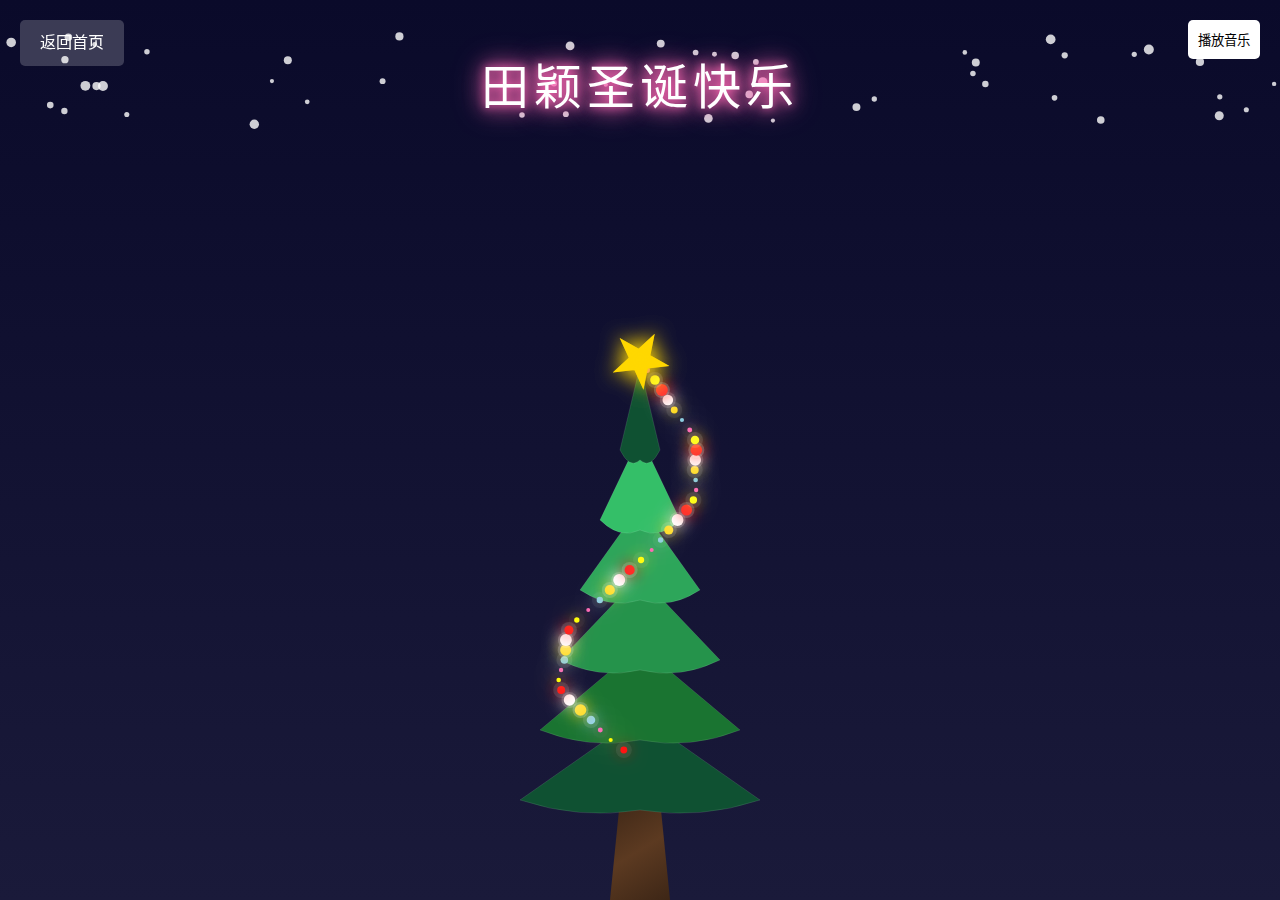
==== easter_egg.html @ 4b882568 "2024-12-17" ====
<!DOCTYPE html>
<html lang="zh-CN">
<head>
    <meta charset="UTF-8">
    <meta name="viewport" content="width=device-width, initial-scale=1.0">
    <title>圣诞彩蛋 - 春日部的告别</title>
    <link rel="stylesheet" href="assets/css/style.css">
    <style>
        body {
            margin: 0;
            overflow: hidden;
            background: #0a0a2a;
        }

        #musicToggle {
            position: fixed;
            top: 20px;
            right: 20px;
            padding: 10px;
            background: #fff;
            border: none;
            border-radius: 5px;
            cursor: pointer;
        }

        canvas {
            display: block;
        }

        .greeting {
            position: fixed;
            top: 50px;
            left: 50%;
            transform: translateX(-50%);
            font-size: 48px;
            color: #fff;
            text-shadow: 0 0 10px #ff69b4,
                         0 0 20px #ff69b4,
                         0 0 30px #ff69b4;
            font-family: "华文行楷", "楷体", cursive;
            z-index: 100;
            animation: bounce 1s ease-in-out infinite,
                       glowing 1.5s ease-in-out infinite;
            letter-spacing: 5px;
        }

        @keyframes bounce {
            0%, 100% {
                transform: translateX(-50%) translateY(0) scale(1);
            }
            30% {
                transform: translateX(-50%) translateY(-25px) scale(1.1);
            }
            50% {
                transform: translateX(-50%) translateY(0) scale(1);
            }
            70% {
                transform: translateX(-50%) translateY(-15px) scale(1.05);
            }
        }

        @keyframes glowing {
            0%, 100% {
                text-shadow: 0 0 10px #ff69b4,
                             0 0 20px #ff69b4,
                             0 0 30px #ff69b4,
                             0 0 40px #ff1493;
                color: #fff;
            }
            50% {
                text-shadow: 0 0 20px #ff1493,
                             0 0 30px #ff1493,
                             0 0 40px #ff1493,
                             0 0 50px #ff69b4;
                color: #ffe4e1;
            }
        }

        .back-button {
            position: fixed;
            top: 20px;
            left: 20px;
            padding: 10px 20px;
            background: rgba(255, 255, 255, 0.2);
            color: #fff;
            text-decoration: none;
            border-radius: 5px;
            z-index: 100;
            transition: all 0.3s ease;
        }

        .back-button:hover {
            background: rgba(255, 255, 255, 0.3);
        }
    </style>
</head>
<body>
    <audio id="bgMusic" loop>
        <source src="assets/music/christmas.mp3" type="audio/mpeg">
    </audio>
    <button id="musicToggle">播放音乐</button>
    <a href="index.html" class="back-button">返回首页</a>
    <div id="greeting" class="greeting">田颖圣诞快乐</div>
    <canvas id="christmasTree"></canvas>

    <script>
        // 音乐控制
        const audio = document.getElementById('bgMusic');
        const musicToggle = document.getElementById('musicToggle');

        // 页面加载完成后自动播放音乐
        window.addEventListener('load', async () => {
            try {
                await audio.play();
                musicToggle.textContent = '暂停音乐';
            } catch (err) {
                console.error('自动播放失败:', err);
                musicToggle.textContent = '播放音乐';
            }
        });

        // 添加音频加载事件监听
        audio.addEventListener('loadeddata', () => {
            console.log('音频已加载完成');
        });

        audio.addEventListener('error', (e) => {
            console.error('音频加载失败:', e);
            alert('音频文件加载失败，请检查文件是否存在');
        });

        // 修改音乐播放逻辑
        musicToggle.addEventListener('click', async () => {
            try {
                if (audio.paused) {
                    audio.currentTime = 0;
                    const playPromise = audio.play();
                    if (playPromise !== undefined) {
                        await playPromise;
                        musicToggle.textContent = '暂停音乐';
                    }
                } else {
                    audio.pause();
                    musicToggle.textContent = '播放音乐';
                }
            } catch (err) {
                console.error('播放失败:', err);
                alert('音乐播放失败，请检查音频文件是否正确');
            }
        });

        // 确保音频初始状态为暂停
        audio.pause();

        // 圣诞树绘制
        const canvas = document.getElementById('christmasTree');
        const ctx = canvas.getContext('2d');

        // 设置画布尺寸
        function resizeCanvas() {
            canvas.width = window.innerWidth;
            canvas.height = window.innerHeight;
        }

        resizeCanvas();
        window.addEventListener('resize', resizeCanvas);

        // 添加雪花类
        class Snowflake {
            constructor() {
                this.reset();
            }

            reset() {
                this.x = Math.random() * canvas.width;
                this.y = -10;
                this.size = Math.random() * 3 + 2;
                this.speed = Math.random() * 2 + 1;
                this.swing = Math.random() * 3;
            }

            update() {
                this.y += this.speed;
                this.x += Math.sin(this.y / 30) * this.swing;
                
                if (this.y > canvas.height) {
                    this.reset();
                }
            }

            draw() {
                ctx.beginPath();
                ctx.fillStyle = 'rgba(255, 255, 255, 0.8)';
                ctx.arc(this.x, this.y, this.size, 0, Math.PI * 2);
                ctx.fill();
            }
        }

        // 创建雪花数组
        const snowflakes = Array(50).fill().map(() => new Snowflake());

        // 绘制星星函数
        function drawStar(cx, cy, size, time) {
            ctx.save();
            ctx.translate(cx, cy);
            ctx.rotate(time * 0.3);
            ctx.shadowBlur = 20;
            ctx.shadowColor = '#ffd700';
            
            ctx.beginPath();
            for (let i = 0; i < 5; i++) {
                const angle = (i * 4 * Math.PI) / 5 - Math.PI / 2;
                const x = Math.cos(angle) * size;
                const y = Math.sin(angle) * size;
                i === 0 ? ctx.moveTo(x, y) : ctx.lineTo(x, y);
            }
            ctx.closePath();
            ctx.fill();
            
            // 添加星光效果
            ctx.globalAlpha = 0.5;
            ctx.scale(1.5, 1.5);
            ctx.fill();
            
            ctx.restore();
        }

        // 更新绘制圣诞树函数
        function drawTree() {
            ctx.clearRect(0, 0, canvas.width, canvas.height);
            
            // 绘制背景渐变
            const gradient = ctx.createLinearGradient(0, 0, 0, canvas.height);
            gradient.addColorStop(0, '#0a0a2a');
            gradient.addColorStop(1, '#1a1a3a');
            ctx.fillStyle = gradient;
            ctx.fillRect(0, 0, canvas.width, canvas.height);
            
            // 绘制雪花
            snowflakes.forEach(snow => {
                snow.update();
                snow.draw();
            });

            // 树干 - 添加纹理效果
            const trunkGradient = ctx.createLinearGradient(
                canvas.width/2 - 30, 
                canvas.height - 100,
                canvas.width/2 + 30,
                canvas.height
            );
            trunkGradient.addColorStop(0, '#3d2616');
            trunkGradient.addColorStop(0.5, '#5c3a21');
            trunkGradient.addColorStop(1, '#3d2616');
            
            ctx.fillStyle = trunkGradient;
            ctx.beginPath();
            ctx.moveTo(canvas.width/2 - 30, canvas.height);
            ctx.lineTo(canvas.width/2 + 30, canvas.height);
            ctx.lineTo(canvas.width/2 + 20, canvas.height - 100);
            ctx.lineTo(canvas.width/2 - 20, canvas.height - 100);
            ctx.fill();
            
            // 树叶层次 - 使用曲线使树更自然
            const treeColors = ['#0f5132', '#1a7431', '#25934b', '#2da65a', '#34bf68'];
            const layers = 6;
            const baseWidth = 240;
            const heightStep = 70;
            
            for (let i = 0; i < layers; i++) {
                ctx.fillStyle = treeColors[i % treeColors.length];
                ctx.beginPath();
                
                const y = canvas.height - 100 - i * heightStep;
                const width = baseWidth * (layers - i) / layers;
                const curveHeight = heightStep * 1.2;
                
                ctx.moveTo(canvas.width/2, y - curveHeight);
                ctx.quadraticCurveTo(
                    canvas.width/2 - width/4, y - curveHeight/2,
                    canvas.width/2 - width/2, y
                );
                ctx.quadraticCurveTo(
                    canvas.width/2 - width/4, y + 20,
                    canvas.width/2, y + 10
                );
                ctx.quadraticCurveTo(
                    canvas.width/2 + width/4, y + 20,
                    canvas.width/2 + width/2, y
                );
                ctx.quadraticCurveTo(
                    canvas.width/2 + width/4, y - curveHeight/2,
                    canvas.width/2, y - curveHeight
                );
                
                ctx.fill();
                
                // 添加树叶纹理
                ctx.strokeStyle = `rgba(255, 255, 255, 0.1)`;
                ctx.lineWidth = 1;
                ctx.stroke();
            }
            
            // 装饰品 - 增加数量和变化
            const time = Date.now() / 1000;
            const ornaments = 40;
            const colors = ['#ff0000', '#ffff00', '#ff69b4', '#87ceeb', '#ffd700', '#ffffff'];
            
            for (let i = 0; i < ornaments; i++) {
                const angle = (i / ornaments) * Math.PI * 2 + time * 0.1;
                const radius = 90 + Math.sin(time + i) * 5;
                const y = canvas.height - 150 - (i / ornaments) * 400;
                const x = canvas.width/2 + Math.sin(angle) * (radius * (1 - i/ornaments/2));
                
                // 装饰品发光效果
                ctx.beginPath();
                ctx.fillStyle = colors[i % colors.length];
                ctx.shadowBlur = 15;
                ctx.shadowColor = colors[i % colors.length];
                ctx.arc(x, y, 4 + Math.sin(time * 2 + i) * 2, 0, Math.PI * 2);
                ctx.fill();
                
                // 添加装饰品光晕
                ctx.beginPath();
                ctx.fillStyle = `rgba(255, 255, 255, ${0.1 + Math.sin(time * 2 + i) * 0.1})`;
                ctx.arc(x, y, 8, 0, Math.PI * 2);
                ctx.fill();
            }
            
            // 重置阴影效果
            ctx.shadowBlur = 0;
            
            // 顶部星星
            ctx.fillStyle = '#ffd700';
            const starSize = 30;
            const starY = canvas.height - 100 - layers * heightStep - 20;
            drawStar(canvas.width/2, starY, starSize, time);
            
            requestAnimationFrame(drawTree);
        }

        // 开始动画
        drawTree();
    </script>
</body>
</html>
---- assets/css/style.css ----
* {
    margin: 0;
    padding: 0;
    box-sizing: border-box;
}

body {
    font-family: 'Microsoft YaHei', sans-serif;
    line-height: 1.6;
    background-color: #f5f5f5;
}

header {
    background: linear-gradient(-45deg, #1e90ff, #70a1ff, #23a6d5, #23d5ab);
    background-size: 400% 400%;
    animation: gradient 15s ease infinite, fadeIn 1s ease;
    padding: 3rem 2rem;
    position: relative;
    overflow: hidden;
    color: white;
    text-align: center;
}

header::before {
    content: '';
    position: absolute;
    top: 0;
    left: 0;
    right: 0;
    bottom: 0;
    background: rgba(255, 255, 255, 0.1);
    transform: skewY(-5deg);
    transform-origin: top left;
}

@keyframes gradient {
    0% {
        background-position: 0% 50%;
    }
    50% {
        background-position: 100% 50%;
    }
    100% {
        background-position: 0% 50%;
    }
}

@keyframes fadeIn {
    from { opacity: 0; }
    to { opacity: 1; }
}

@keyframes slideInUp {
    from {
        transform: translateY(30px);
        opacity: 0;
    }
    to {
        transform: translateY(0);
        opacity: 1;
    }
}

@keyframes scaleIn {
    from {
        transform: scale(0.95);
        opacity: 0;
    }
    to {
        transform: scale(1);
        opacity: 1;
    }
}

.profile {
    margin-bottom: 2rem;
    animation: scaleIn 1s ease;
}

.avatar {
    width: 150px;
    height: 150px;
    border-radius: 50%;
    border: 4px solid white;
    margin-bottom: 1rem;
    object-fit: cover;
    transition: transform 0.3s ease, box-shadow 0.3s ease;
    box-shadow: 0 0 30px rgba(0,0,0,0.2);
}

.avatar:hover {
    transform: scale(1.1) rotate(5deg);
    box-shadow: 0 0 40px rgba(0,0,0,0.3);
}

.main-nav {
    background: rgba(255, 255, 255, 0.1);
    padding: 1rem;
    border-radius: 50px;
    backdrop-filter: blur(5px);
    margin: 2rem auto;
    display: inline-block;
    animation: slideInUp 1s ease 0.3s backwards;
}

.nav-link {
    color: white;
    text-decoration: none;
    padding: 0.8rem 1.5rem;
    margin: 0 0.3rem;
    border-radius: 25px;
    transition: all 0.3s ease;
    position: relative;
}

.nav-link::after {
    content: '';
    position: absolute;
    width: 0;
    height: 2px;
    bottom: 0;
    left: 50%;
    background-color: white;
    transition: all 0.3s ease;
}

.nav-link:hover::after {
    width: 80%;
    left: 10%;
}

.nav-link:hover {
    background: rgba(255, 255, 255, 0.2);
    transform: translateY(-2px);
}

.contact-info {
    margin: 1rem 0;
}

.contact-info p {
    margin: 0.5rem 0;
    transition: transform 0.3s ease;
    cursor: pointer;
}

.contact-info p:hover {
    transform: translateX(10px);
}

.motto {
    font-size: 1.2rem;
    margin: 2rem 0;
    min-height: 3em;
    padding: 0 1rem;
}

.projects {
    padding: 2rem;
    max-width: 1200px;
    margin: 0 auto;
}

h2 {
    text-align: center;
    color: #333;
    margin-bottom: 2rem;
    font-size: 2.5rem;
    position: relative;
    padding-bottom: 1rem;
}

h2::after {
    content: '';
    position: absolute;
    bottom: 0;
    left: 50%;
    transform: translateX(-50%);
    width: 100px;
    height: 3px;
    background: linear-gradient(to right, #1e90ff, #70a1ff);
    border-radius: 2px;
}

.project-section {
    background: rgba(255, 255, 255, 0.9);
    backdrop-filter: blur(10px);
    border-radius: 15px;
    padding: 2rem;
    box-shadow: 0 10px 30px rgba(0,0,0,0.1);
    transition: all 0.4s ease;
    width: 100%;
    transform: translateY(20px);
    opacity: 1;
}

.project-section.fade-in {
    transform: translateY(0);
    opacity: 1;
}

.project-section:hover {
    transform: translateY(-10px);
    box-shadow: 0 15px 40px rgba(0,0,0,0.15);
}

.project-content {
    display: flex;
    flex-direction: column;
    gap: 1.5rem;
}

.project-info {
    flex: 1;
    padding-right: 2rem;
}

.project-description {
    font-size: 1.1rem;
    color: #666;
    line-height: 1.8;
    transition: color 0.3s ease;
}

.project-section:hover .project-description {
    color: #333;
}

.project-gallery {
    flex: 1;
}

.project-gallery img {
    width: 100%;
    max-height: 400px;
    object-fit: cover;
    border-radius: 8px;
    transition: all 0.5s ease;
    filter: brightness(0.95);
}

.project-gallery img:hover {
    filter: brightness(1.05);
    transform: scale(1.03);
}

.goji-images {
    display: grid;
    grid-template-columns: 1fr 1fr;
    gap: 1rem;
}

.goji-intro {
    background: #f5f5f5;
    padding: 1rem;
    border-radius: 8px;
    margin-top: 1rem;
}

.image-processing-grid {
    display: grid;
    grid-template-columns: 1fr 1fr;
    gap: 1rem;
}

.image-processing-grid img {
    width: 100%;
    height: auto;
    border-radius: 8px;
    transition: transform 0.3s;
}

.image-processing-grid img:hover {
    transform: scale(1.05);
}

@keyframes slideIn {
    from {
        opacity: 0;
        transform: translateY(30px);
    }
    to {
        opacity: 1;
        transform: translateY(0);
    }
}

.power-analysis-grid {
    display: grid;
    grid-template-columns: 1fr 1fr;
    gap: 1rem;
}

.power-analysis-grid img {
    width: 100%;
    height: auto;
    border-radius: 8px;
    transition: transform 0.3s ease, box-shadow 0.3s ease;
}

.power-analysis-grid img:hover {
    transform: scale(1.02);
    box-shadow: 0 5px 15px rgba(0,0,0,0.2);
}

@media (max-width: 768px) {
    .project-content {
        flex-direction: column;
    }
    
    .project-info {
        padding-right: 0;
    }
    
    .goji-images {
        grid-template-columns: 1fr;
    }
    
    .motto {
        font-size: 1rem;
    }
    
    .projects {
        padding: 1rem;
    }
    
    .project-section {
        padding: 1.5rem;
    }
    
    h2 {
        font-size: 2rem;
    }
    
    .image-processing-grid {
        grid-template-columns: 1fr;
    }
    
    .power-analysis-grid {
        grid-template-columns: 1fr;
    }
}

/* 项目分类样式 */
.section-subtitle {
    font-size: 1.5rem;
    color: #333;
    margin: 2rem 0 1rem;
    padding-bottom: 0.5rem;
    border-bottom: 2px solid #007bff;
}

.project-grid {
    display: flex;
    flex-direction: column;
    gap: 2rem;
    max-width: 1200px;
    margin: 0 auto;
}

.project-section.featured {
    border: 2px solid #007bff;
    border-radius: 10px;
    padding: 1.5rem;
    transition: transform 0.3s ease;
}

.project-section.featured:hover {
    transform: translateY(-5px);
    box-shadow: 0 5px 15px rgba(0,0,0,0.1);
}

.featured h3 a {
    color: #007bff;
    text-decoration: none;
    font-size: 1.3rem;
}

.featured h3 a:hover {
    color: #0056b3;
    text-decoration: underline;
}

.other-projects .project-section {
    background: #f8f9fa;
    border-radius: 10px;
    padding: 1.5rem;
}

.project-content {
    margin-top: 1rem;
}

.project-gallery img {
    width: 100%;
    border-radius: 8px;
    margin-top: 1rem;
}

.power-analysis-grid {
    display: grid;
    grid-template-columns: 1fr 1fr;
    gap: 1rem;
}

/* 项目详情页样式 */
.project-detail {
    max-width: 1200px;
    margin: 0 auto;
    padding: 2rem;
}

.visualization-section,
.files-section,
.analysis-section {
    margin-bottom: 3rem;
    background: #fff;
    padding: 2rem;
    border-radius: 10px;
    box-shadow: 0 2px 10px rgba(0,0,0,0.1);
    opacity: 0;
    animation: slideInUp 1s ease forwards;
}

.visualization-section {
    animation-delay: 0.2s;
}

.files-section {
    animation-delay: 0.4s;
}

.visualization-item,
.file-item,
.analysis-item {
    margin-bottom: 2rem;
    background: rgba(255, 255, 255, 0.95);
    border-radius: 15px;
    box-shadow: 0 5px 20px rgba(0,0,0,0.08);
    transition: all 0.3s ease;
    overflow: hidden;
}

.visualization-item:hover,
.file-item:hover {
    transform: translateY(-5px);
    box-shadow: 0 8px 25px rgba(0,0,0,0.12);
}

.visualization-content {
    display: flex;
    flex-direction: column;
    gap: 1.5rem;
}

.visualization-content img {
    width: 100%;
    max-width: 800px;
    height: auto;
    border-radius: 8px;
    margin: 0 auto;
    transition: all 0.5s ease;
}

.visualization-content img:hover {
    transform: scale(1.02);
}

.visualization-description,
.file-content {
    background: rgba(248, 249, 250, 0.9);
    backdrop-filter: blur(5px);
    border-radius: 12px;
    transition: all 0.3s ease;
}

.visualization-description h4,
.file-content h4 {
    color: #007bff;
    margin-bottom: 1rem;
}

.visualization-description ul,
.file-content ul,
.analysis-item ul {
    list-style-type: none;
    padding-left: 1.5rem;
}

.visualization-description ul li,
.file-content ul li,
.analysis-item ul li {
    margin-bottom: 0.5rem;
    position: relative;
}

.visualization-description ul li::before,
.file-content ul li::before,
.analysis-item ul li::before {
    content: "•";
    color: #007bff;
    position: absolute;
    left: -1rem;
}

@media (min-width: 768px) {
    .visualization-content {
        flex-direction: row;
        align-items: flex-start;
    }

    .visualization-content img {
        flex: 1;
    }

    .visualization-description {
        flex: 1;
    }
}

/* 关于页面样式 */
.about-container {
    max-width: 1200px;
    margin: 0 auto;
    padding: 2rem;
}

.about-section {
    background: rgba(255, 255, 255, 0.95);
    border-radius: 15px;
    padding: 2rem;
    margin-bottom: 2rem;
    box-shadow: 0 5px 20px rgba(0,0,0,0.1);
    opacity: 0;
    transform: translateY(20px);
    transition: all 0.6s ease;
}

.about-section.visible {
    opacity: 1;
    transform: translateY(0);
}

/* 个人简介部分 */
.about-content {
    display: flex;
    gap: 2rem;
    align-items: center;
}

.profile-image {
    flex: 0 0 300px;
}

.about-avatar {
    width: 100%;
    height: 300px;
    object-fit: cover;
    border-radius: 15px;
    box-shadow: 0 5px 15px rgba(0,0,0,0.2);
    transition: transform 0.3s ease;
}

.about-avatar:hover {
    transform: scale(1.05);
}

.profile-info {
    flex: 1;
}

.bio-text {
    font-size: 1.2rem;
    line-height: 1.8;
    color: #666;
    margin-bottom: 2rem;
}

.interests-list {
    display: flex;
    flex-wrap: wrap;
    gap: 1rem;
    list-style: none;
    padding: 0;
}

.interests-list li {
    background: #f0f7ff;
    padding: 0.5rem 1rem;
    border-radius: 20px;
    color: #007bff;
    transition: all 0.3s ease;
}

.interests-list li:hover {
    background: #007bff;
    color: white;
    transform: translateY(-2px);
}

/* 联系方式样式 */
.contact-section {
    margin-bottom: 2rem;
}

.contact-list {
    list-style: none;
    padding: 0;
}

.contact-list li {
    margin-bottom: 0.8rem;
    color: #666;
    transition: all 0.3s ease;
    cursor: pointer;
    display: flex;
    align-items: center;
    gap: 0.5rem;
}

.contact-list li:hover {
    color: #007bff;
    transform: translateX(10px);
}

/* 教育经历部分 */
.timeline {
    position: relative;
    padding: 2rem 0;
}

.timeline::before {
    content: '';
    position: absolute;
    left: 50%;
    transform: translateX(-50%);
    width: 2px;
    height: 100%;
    background: #007bff;
}

.timeline-item {
    margin-bottom: 2rem;
    position: relative;
    opacity: 0;
    transform: translateX(-50px);
    animation: slideIn 0.6s ease forwards;
    animation-delay: 0.3s;
}

.timeline-content {
    background: white;
    padding: 1.5rem;
    border-radius: 10px;
    box-shadow: 0 3px 10px rgba(0,0,0,0.1);
    position: relative;
    margin-left: 2rem;
    transition: transform 0.3s ease;
}

.timeline-content:hover {
    transform: translateY(-5px);
}

.timeline-period {
    color: #007bff;
    font-weight: 500;
    margin: 0.5rem 0;
}

/* 响应式设计 */
@media (max-width: 768px) {
    .about-content {
        flex-direction: column;
        text-align: center;
    }

    .profile-image {
        flex: 0 0 auto;
        max-width: 250px;
        margin: 0 auto;
    }

    .timeline::before {
        left: 0;
    }

    .timeline-content {
        margin-left: 1rem;
    }
}

/* 照片墙样式 */
.photo-grid {
    display: grid;
    grid-template-columns: repeat(auto-fit, minmax(250px, 1fr));
    gap: 1.5rem;
    padding: 1rem;
}

.photo-item {
    position: relative;
    overflow: hidden;
    border-radius: 15px;
    box-shadow: 0 5px 15px rgba(0,0,0,0.1);
    transition: all 0.3s ease;
}

.photo-item:hover {
    transform: translateY(-5px);
    box-shadow: 0 8px 25px rgba(0,0,0,0.15);
}

.personal-photo {
    width: 100%;
    height: 300px;
    object-fit: cover;
    border-radius: 15px;
    transition: all 0.5s ease;
}

.photo-item:hover .personal-photo {
    transform: scale(1.05);
}

/* 响应式调整 */
@media (max-width: 768px) {
    .photo-grid {
        grid-template-columns: repeat(auto-fit, minmax(200px, 1fr));
        gap: 1rem;
    }

    .personal-photo {
        height: 250px;
    }
}
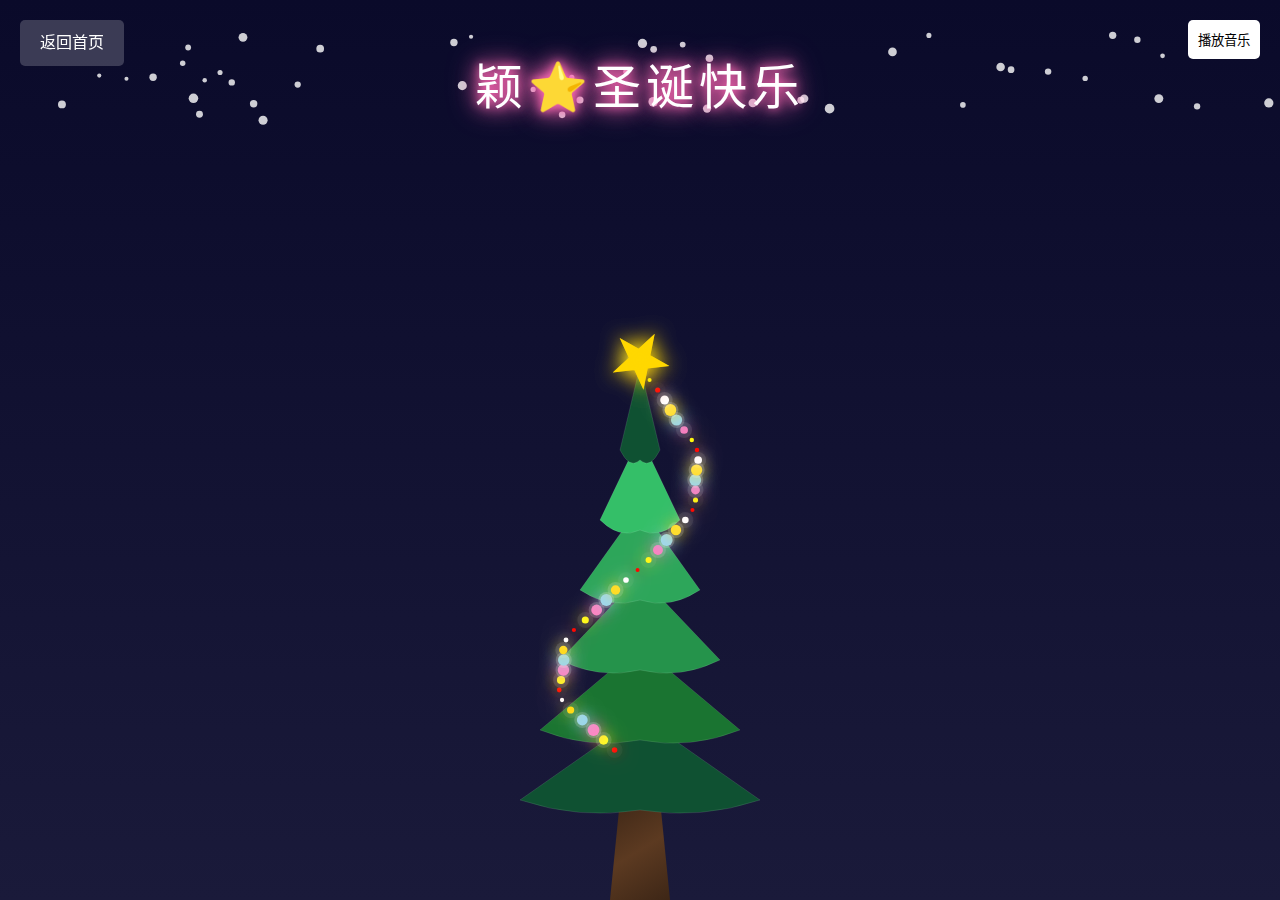
==== commit 9292ea04: "Update easter_egg.html" ====
--- a/easter_egg.html
+++ b/easter_egg.html
@@ -100,7 +100,7 @@
     </audio>
     <button id="musicToggle">播放音乐</button>
     <a href="index.html" class="back-button">返回首页</a>
-    <div id="greeting" class="greeting">田颖圣诞快乐</div>
+    <div id="greeting" class="greeting">颖⭐圣诞快乐</div>
     <canvas id="christmasTree"></canvas>
 
     <script>
@@ -343,4 +343,4 @@
         drawTree();
     </script>
 </body>
-</html> +</html> 
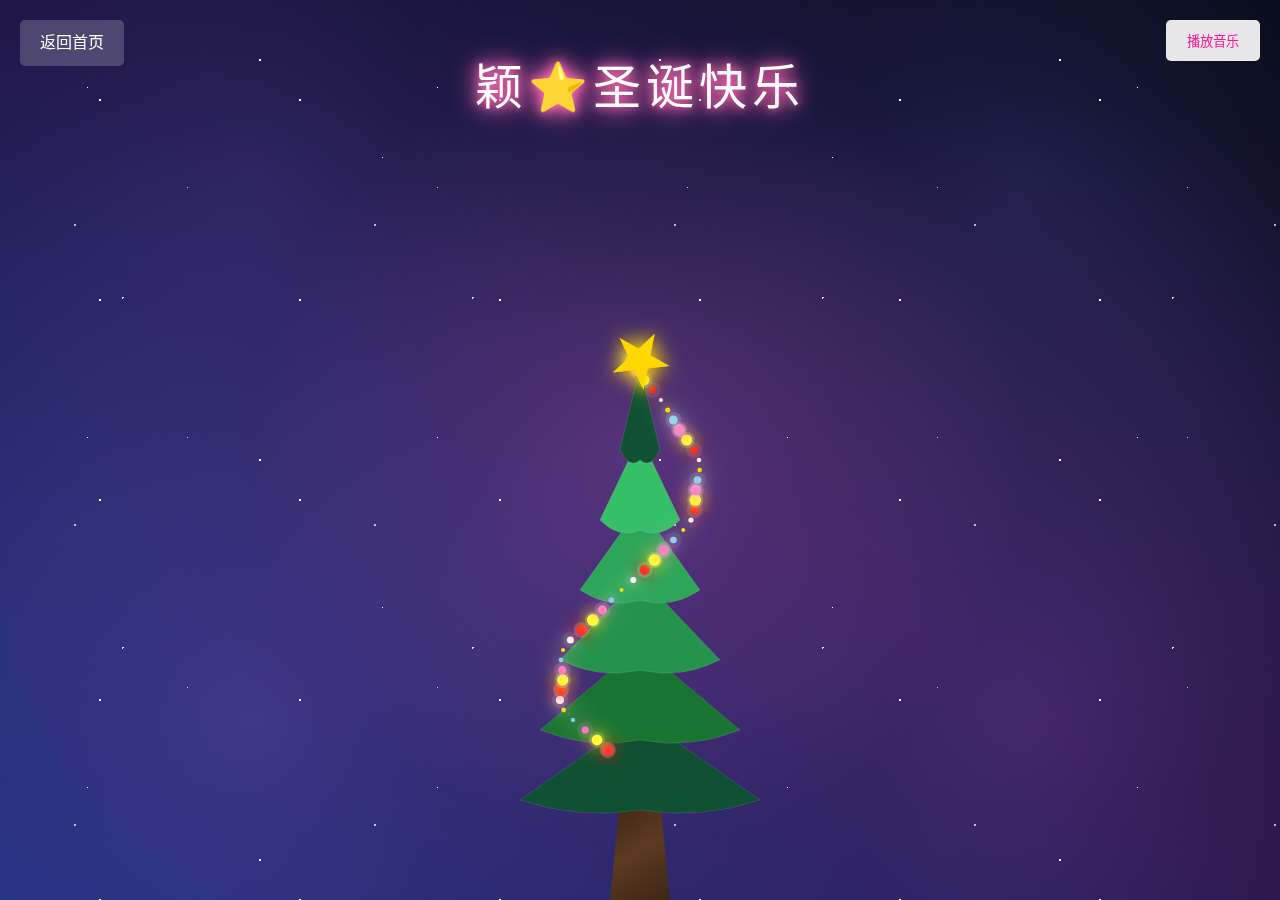
==== commit 2ecb9452: "Update easter_egg.html" ====
--- a/easter_egg.html
+++ b/easter_egg.html
@@ -9,22 +9,109 @@
         body {
             margin: 0;
             overflow: hidden;
-            background: #0a0a2a;
+            background: linear-gradient(215deg, #000000, #190a35, #102770);
+            position: relative;
+        }
+
+        body::before {
+            content: '';
+            position: fixed;
+            top: 0;
+            left: 0;
+            width: 100%;
+            height: 100%;
+            background: 
+                radial-gradient(1px 1px at 25% 25%, white 1px, transparent 0),
+                radial-gradient(1px 1px at 50% 50%, white 1px, transparent 0),
+                radial-gradient(2px 2px at 75% 75%, rgba(255, 255, 255, 0.8) 1px, transparent 0),
+                radial-gradient(2px 2px at 25% 75%, rgba(255, 255, 255, 0.7) 1px, transparent 0),
+                radial-gradient(1px 1px at 65% 15%, white 1px, transparent 0),
+                radial-gradient(1.5px 1.5px at 35% 85%, rgba(255, 255, 255, 0.9) 1px, transparent 0),
+                radial-gradient(1px 1px at 85% 35%, white 1px, transparent 0);
+            background-size: 350px 350px, 200px 200px, 250px 250px, 300px 300px, 
+                             400px 400px, 350px 350px, 450px 450px;
+            animation: starTwinkle 8s linear infinite;
+            z-index: 1;
+        }
+
+        body::after {
+            content: '';
+            position: fixed;
+            top: 0;
+            left: 0;
+            width: 100%;
+            height: 100%;
+            background: 
+                radial-gradient(circle at 20% 20%, rgba(62, 84, 172, 0.3) 0%, transparent 50%),
+                radial-gradient(circle at 80% 80%, rgba(148, 93, 219, 0.3) 0%, transparent 50%),
+                radial-gradient(circle at 50% 50%, rgba(255, 123, 234, 0.2) 0%, transparent 50%),
+                radial-gradient(circle at 80% 20%, rgba(62, 84, 172, 0.3) 0%, transparent 50%),
+                radial-gradient(circle at 20% 80%, rgba(148, 93, 219, 0.3) 0%, transparent 50%);
+            animation: nebulaFloat 15s ease-in-out infinite alternate;
+            z-index: 2;
+            mix-blend-mode: screen;
+        }
+
+        @keyframes starTwinkle {
+            0% {
+                opacity: 0.5;
+                transform: translateY(0);
+            }
+            50% {
+                opacity: 1;
+            }
+            100% {
+                opacity: 0.5;
+                transform: translateY(-350px);
+            }
+        }
+
+        @keyframes nebulaFloat {
+            0% {
+                transform: scale(1) rotate(0deg);
+                opacity: 0.5;
+            }
+            50% {
+                transform: scale(1.1) rotate(2deg);
+                opacity: 0.7;
+            }
+            100% {
+                transform: scale(1) rotate(0deg);
+                opacity: 0.5;
+            }
         }
 
         #musicToggle {
             position: fixed;
             top: 20px;
             right: 20px;
-            padding: 10px;
-            background: #fff;
+            padding: 10px 20px;
+            background: rgba(255, 255, 255, 0.9);
             border: none;
             border-radius: 5px;
             cursor: pointer;
+            z-index: 1000;
+            font-family: "微软雅黑", sans-serif;
+            color: #ff1493;
+            transition: all 0.3s ease;
+            backdrop-filter: blur(5px);
+            border: 1px solid rgba(255, 255, 255, 0.2);
+        }
+
+        #musicToggle:hover {
+            background: rgba(255, 255, 255, 1);
+            transform: scale(1.05);
+            box-shadow: 0 0 15px rgba(255, 105, 180, 0.5);
+        }
+
+        #musicToggle:active {
+            transform: scale(0.95);
         }
 
         canvas {
             display: block;
+            position: relative;
+            z-index: 3;
         }
 
         .greeting {
@@ -38,7 +125,7 @@
                          0 0 20px #ff69b4,
                          0 0 30px #ff69b4;
             font-family: "华文行楷", "楷体", cursive;
-            z-index: 100;
+            z-index: 4;
             animation: bounce 1s ease-in-out infinite,
                        glowing 1.5s ease-in-out infinite;
             letter-spacing: 5px;
@@ -85,12 +172,127 @@
             color: #fff;
             text-decoration: none;
             border-radius: 5px;
-            z-index: 100;
+            z-index: 4;
             transition: all 0.3s ease;
         }
 
         .back-button:hover {
             background: rgba(255, 255, 255, 0.3);
+        }
+
+        .message-popup {
+            position: fixed;
+            top: 50%;
+            left: 50%;
+            transform: translate(-50%, -50%);
+            background: rgba(255, 255, 255, 0.9);
+            padding: 30px;
+            border-radius: 15px;
+            box-shadow: 0 0 30px rgba(255, 105, 180, 0.7);
+            z-index: 4;
+            display: none;
+            text-align: center;
+            font-family: "华文行楷", "楷体", cursive;
+            color: #ff1493;
+            font-size: 24px;
+            max-width: 80%;
+            animation: popupFade 0.5s ease-in-out,
+                       popupGlow 2s ease-in-out infinite;
+            backdrop-filter: blur(10px);
+            border: 1px solid rgba(255, 255, 255, 0.2);
+        }
+
+        @keyframes popupFade {
+            from {
+                opacity: 0;
+                transform: translate(-50%, -60%);
+            }
+            to {
+                opacity: 1;
+                transform: translate(-50%, -50%);
+            }
+        }
+
+        @keyframes popupGlow {
+            0%, 100% {
+                box-shadow: 0 0 30px rgba(255, 105, 180, 0.7);
+            }
+            50% {
+                box-shadow: 0 0 50px rgba(255, 105, 180, 0.9);
+            }
+        }
+
+        #popupMessage {
+            animation: textFloat 0.5s ease-out,
+                       textGlow 2s ease-in-out infinite;
+            line-height: 1.5;
+        }
+
+        @keyframes textFloat {
+            0% {
+                transform: translateY(20px);
+                opacity: 0;
+            }
+            100% {
+                transform: translateY(0);
+                opacity: 1;
+            }
+        }
+
+        @keyframes textGlow {
+            0%, 100% {
+                text-shadow: 0 0 10px rgba(255, 105, 180, 0.7);
+            }
+            50% {
+                text-shadow: 0 0 20px rgba(255, 105, 180, 0.9);
+            }
+        }
+
+        .close-button {
+            position: absolute;
+            top: 10px;
+            right: 15px;
+            cursor: pointer;
+            font-size: 24px;
+            color: #ff1493;
+            transition: transform 0.3s ease;
+        }
+
+        .close-button:hover {
+            transform: rotate(90deg);
+        }
+
+        .heart-animation {
+            position: fixed;
+            pointer-events: none;
+            animation: heartFloat 1s ease-out forwards;
+            font-size: 24px;
+            color: #ff69b4;
+            z-index: 1000;
+        }
+
+        .heart-animation::before {
+            content: '❤';
+        }
+
+        @keyframes heartFloat {
+            0% {
+                transform: scale(0) rotate(0deg);
+                opacity: 1;
+            }
+            100% {
+                transform: scale(2) rotate(360deg) translateY(-100px);
+                opacity: 0;
+            }
+        }
+
+        @keyframes leafGlow {
+            0%, 100% {
+                filter: brightness(1);
+            }
+            50% {
+                filter: brightness(1.3);
+            }
         }
     </style>
 </head>
@@ -102,8 +304,16 @@
     <a href="index.html" class="back-button">返回首页</a>
     <div id="greeting" class="greeting">颖⭐圣诞快乐</div>
     <canvas id="christmasTree"></canvas>
+    <div class="message-popup" id="messagePopup">
+        <span class="close-button" onclick="closePopup()">×</span>
+        <p id="popupMessage"></p>
+    </div>
 
     <script>
+        // 在开头声明鼠标位置变量
+        let lastMouseX = 0;
+        let lastMouseY = 0;
+
         // 音乐控制
         const audio = document.getElementById('bgMusic');
         const musicToggle = document.getElementById('musicToggle');
@@ -165,83 +375,103 @@
         resizeCanvas();
         window.addEventListener('resize', resizeCanvas);
 
-        // 添加雪花类
-        class Snowflake {
-            constructor() {
-                this.reset();
-            }
-
-            reset() {
-                this.x = Math.random() * canvas.width;
-                this.y = -10;
-                this.size = Math.random() * 3 + 2;
-                this.speed = Math.random() * 2 + 1;
-                this.swing = Math.random() * 3;
-            }
-
-            update() {
-                this.y += this.speed;
-                this.x += Math.sin(this.y / 30) * this.swing;
-                
-                if (this.y > canvas.height) {
-                    this.reset();
+        // 修改祝福语数组
+        const blessings = [
+            "春、夏、秋、冬和你在一起",
+            "希望你永远开心，没有烦恼",
+            "无须忆怜往，但祈繁章",
+            "永远太遥远，如果明天你还在，那就足够了",
+            "时间是诠释一切最好的答案",
+            "亲爱的你，要先爱自己"
+        ];
+
+        // 修改点击检测函数
+        function isClickOnTreeLayer(x, y, layerY, width) {
+            const centerX = canvas.width / 2;
+            const triangleHeight = 70 * 1.2; // 增加检测区域高度
+            
+            // 计算当前层的顶部和底部位置
+            const layerTop = layerY - triangleHeight;
+            const layerBottom = layerY;
+            
+            // 计算水平距离
+            const relativeX = Math.abs(x - centerX);
+            const maxWidth = width / 2;
+            
+            // 计算在这个高度上的最大允许宽度
+            const heightRatio = (y - layerTop) / triangleHeight;
+            const allowedWidth = maxWidth * heightRatio;
+            
+            // 检查点是否在这个三角形区域内
+            return y >= layerTop && y <= layerBottom && relativeX <= allowedWidth;
+        }
+
+        // 添加弹窗显示函数
+        function showMessage(message) {
+            const popup = document.getElementById('messagePopup');
+            const popupMessage = document.getElementById('popupMessage');
+            
+            // 添加打字机效果
+            popupMessage.textContent = '';
+            popup.style.display = 'block';
+            
+            let i = 0;
+            const typeWriter = () => {
+                if (i < message.length) {
+                    popupMessage.textContent += message.charAt(i);
+                    i++;
+                    setTimeout(typeWriter, 50);
                 }
-            }
-
-            draw() {
-                ctx.beginPath();
-                ctx.fillStyle = 'rgba(255, 255, 255, 0.8)';
-                ctx.arc(this.x, this.y, this.size, 0, Math.PI * 2);
-                ctx.fill();
-            }
-        }
-
-        // 创建雪花数组
-        const snowflakes = Array(50).fill().map(() => new Snowflake());
-
-        // 绘制星星函数
-        function drawStar(cx, cy, size, time) {
-            ctx.save();
-            ctx.translate(cx, cy);
-            ctx.rotate(time * 0.3);
-            ctx.shadowBlur = 20;
-            ctx.shadowColor = '#ffd700';
-            
-            ctx.beginPath();
-            for (let i = 0; i < 5; i++) {
-                const angle = (i * 4 * Math.PI) / 5 - Math.PI / 2;
-                const x = Math.cos(angle) * size;
-                const y = Math.sin(angle) * size;
-                i === 0 ? ctx.moveTo(x, y) : ctx.lineTo(x, y);
-            }
-            ctx.closePath();
-            ctx.fill();
-            
-            // 添加星光效果
-            ctx.globalAlpha = 0.5;
-            ctx.scale(1.5, 1.5);
-            ctx.fill();
-            
-            ctx.restore();
-        }
-
-        // 更新绘制圣诞树函数
+            };
+            
+            typeWriter();
+        }
+
+        // 添加弹窗关闭函数
+        function closePopup() {
+            document.getElementById('messagePopup').style.display = 'none';
+        }
+
+        // 添加点击动画效果
+        function createHeartAnimation(x, y) {
+            const heart = document.createElement('div');
+            heart.className = 'heart-animation';
+            heart.style.left = x + 'px';
+            heart.style.top = y + 'px';
+            document.body.appendChild(heart);
+            
+            setTimeout(() => {
+                document.body.removeChild(heart);
+            }, 1000);
+        }
+
+        // 修改点击事件监听，添加动画
+        canvas.addEventListener('click', (event) => {
+            const rect = canvas.getBoundingClientRect();
+            const x = event.clientX - rect.left;
+            const y = event.clientY - rect.top;
+            
+            createHeartAnimation(event.clientX, event.clientY);
+            
+            for (let i = 0; i < 6; i++) {
+                const layerY = canvas.height - 100 - i * 70;
+                const width = 240 * (6 - i) / 6;
+                
+                if (isClickOnTreeLayer(x, y, layerY, width)) {
+                    showMessage(blessings[i % blessings.length]);
+                    break;
+                }
+            }
+        });
+
+        // 修改树叶绘制部分
         function drawTree() {
             ctx.clearRect(0, 0, canvas.width, canvas.height);
             
-            // 绘制背景渐变
-            const gradient = ctx.createLinearGradient(0, 0, 0, canvas.height);
-            gradient.addColorStop(0, '#0a0a2a');
-            gradient.addColorStop(1, '#1a1a3a');
-            ctx.fillStyle = gradient;
+            // 移除原来的背景渐变，使用透明背景
+            ctx.fillStyle = 'rgba(0, 0, 0, 0)';
             ctx.fillRect(0, 0, canvas.width, canvas.height);
             
-            // 绘制雪花
-            snowflakes.forEach(snow => {
-                snow.update();
-                snow.draw();
-            });
-
             // 树干 - 添加纹理效果
             const trunkGradient = ctx.createLinearGradient(
                 canvas.width/2 - 30, 
@@ -261,20 +491,34 @@
             ctx.lineTo(canvas.width/2 - 20, canvas.height - 100);
             ctx.fill();
             
-            // 树叶层次 - 使用曲线使树更自然
+            // 树叶层次
             const treeColors = ['#0f5132', '#1a7431', '#25934b', '#2da65a', '#34bf68'];
             const layers = 6;
             const baseWidth = 240;
             const heightStep = 70;
             
+            // 在绘制树叶层次时添加交互效果
             for (let i = 0; i < layers; i++) {
-                ctx.fillStyle = treeColors[i % treeColors.length];
-                ctx.beginPath();
-                
                 const y = canvas.height - 100 - i * heightStep;
                 const width = baseWidth * (layers - i) / layers;
                 const curveHeight = heightStep * 1.2;
                 
+                // 获取鼠标位置（已经在全局定义）
+                const rect = canvas.getBoundingClientRect();
+                const mouseX = lastMouseX - rect.left;
+                const mouseY = lastMouseY - rect.top;
+                
+                // 设置默认颜色
+                ctx.fillStyle = treeColors[i % treeColors.length];
+                
+                // 检查鼠标是否悬停在当前层
+                if (isClickOnTreeLayer(mouseX, mouseY, y, width)) {
+                    // 使用更亮的颜色
+                    ctx.fillStyle = '#4CAF50';
+                }
+                
+                // 绘制树叶
+                ctx.beginPath();
                 ctx.moveTo(canvas.width/2, y - curveHeight);
                 ctx.quadraticCurveTo(
                     canvas.width/2 - width/4, y - curveHeight/2,
@@ -320,7 +564,7 @@
                 ctx.arc(x, y, 4 + Math.sin(time * 2 + i) * 2, 0, Math.PI * 2);
                 ctx.fill();
                 
-                // 添加装饰品光晕
+                // 添加饰品光晕
                 ctx.beginPath();
                 ctx.fillStyle = `rgba(255, 255, 255, ${0.1 + Math.sin(time * 2 + i) * 0.1})`;
                 ctx.arc(x, y, 8, 0, Math.PI * 2);
@@ -341,6 +585,39 @@
 
         // 开始动画
         drawTree();
+
+        // 添加鼠标移动事件跟踪（移到最后）
+        canvas.addEventListener('mousemove', (event) => {
+            lastMouseX = event.clientX;
+            lastMouseY = event.clientY;
+        });
+
+        // 添加回 drawStar 函数
+        function drawStar(cx, cy, size, time) {
+            ctx.save();
+            ctx.translate(cx, cy);
+            ctx.rotate(time * 0.3);
+            ctx.shadowBlur = 20;
+            ctx.shadowColor = '#ffd700';
+            
+            ctx.beginPath();
+            for (let i = 0; i < 5; i++) {
+                const angle = (i * 4 * Math.PI) / 5 - Math.PI / 2;
+                const x = Math.cos(angle) * size;
+                const y = Math.sin(angle) * size;
+                i === 0 ? ctx.moveTo(x, y) : ctx.lineTo(x, y);
+            }
+            ctx.closePath();
+            ctx.fill();
+            
+            // 添加星光效果
+            ctx.globalAlpha = 0.5;
+            ctx.scale(1.5, 1.5);
+            ctx.fill();
+            
+            ctx.restore();
+        }
     </script>
+    <script src="https://api.vvhan.com/api/script/snow"></script>
 </body>
-</html> 
+</html> 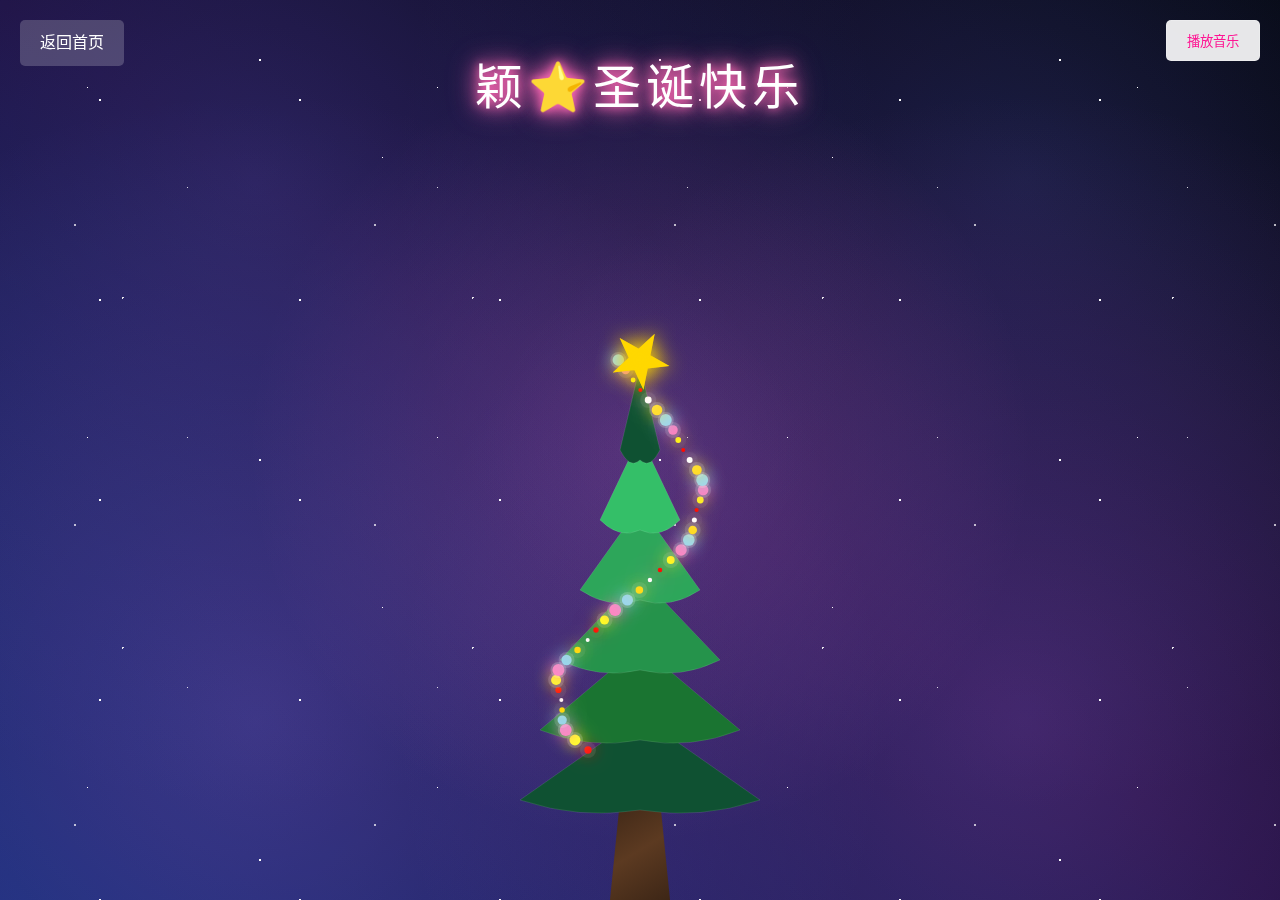
==== commit 3147bbab: "Merge branch 'main' of https://github.com/xiaosu-su/bluesh.github.io" ====
--- a/easter_egg.html
+++ b/easter_egg.html
@@ -620,4 +620,4 @@
     </script>
     <script src="https://api.vvhan.com/api/script/snow"></script>
 </body>
-</html> +</html> 
